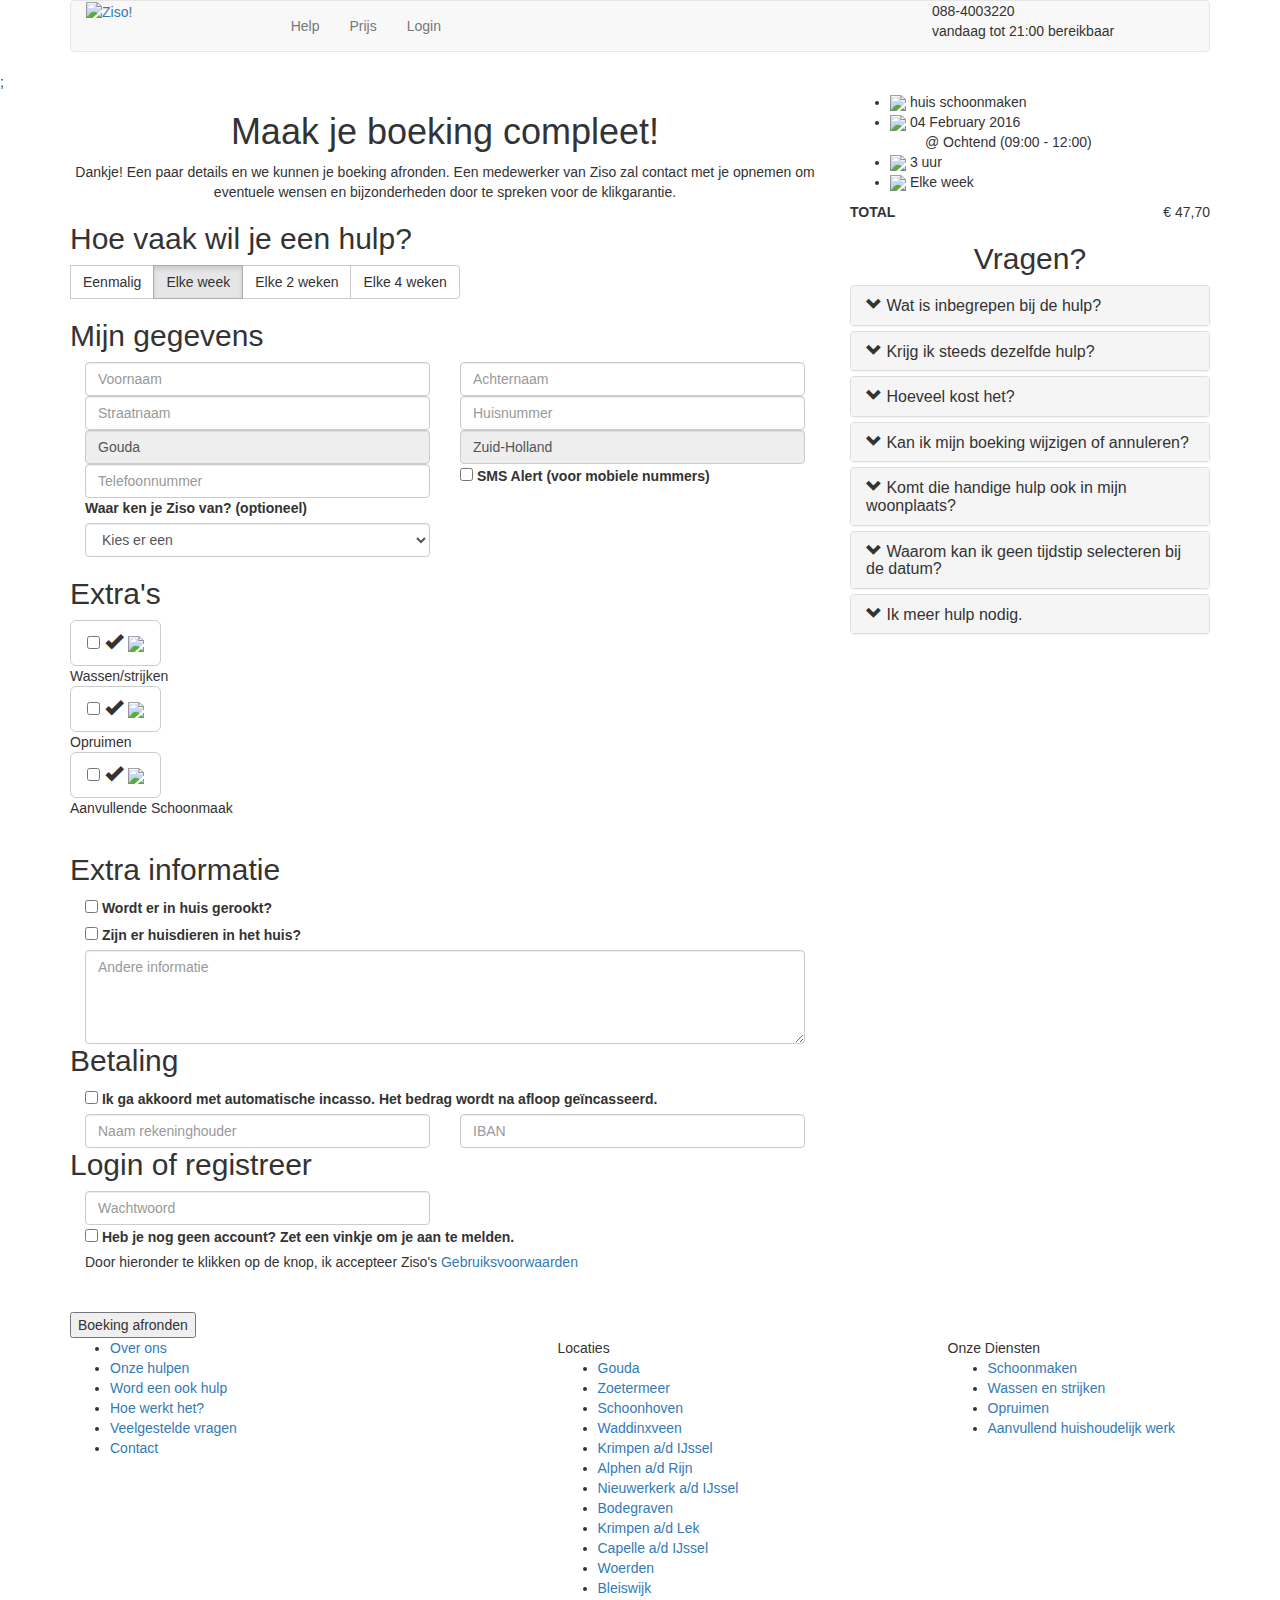
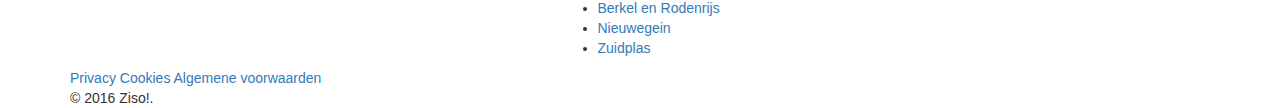
==== finalize-booking.html @ 5f6be1ed "Verschillende aanpassingen" ====
<!DOCTYPE html>
<html lang="en">
<head>
    <meta charset="utf-8">
    <meta name="viewport" content="width=device-width, initial-scale=1">
    <title>Finalize Booking - Ziso!</title>
    <link media="all" type="text/css" rel="stylesheet" href="https://maxcdn.bootstrapcdn.com/bootstrap/3.3.5/css/bootstrap.min.css">

    <link media="all" type="text/css" rel="stylesheet" href="https://fonts.googleapis.com/css?family=Raleway:400,900,800,700,600,500,300">

    <link media="all" type="text/css" rel="stylesheet" href="https://fonts.googleapis.com/css?family=Open+Sans:400,600,700">

    <link media="all" type="text/css" rel="stylesheet" href="http://www.ziso.nl/assets/css/style.css">

    <!--[if lt IE 9]>
    <script src="https://oss.maxcdn.com/html5shiv/3.7.2/html5shiv.min.js"></script>

    <script src="https://oss.maxcdn.com/respond/1.4.2/respond.min.js"></script>

    <![endif]-->
</head>

<body>
<div id="wrapper">
    <!--- Header -->
    <header>
        <div class="container">
            <nav class="navbar navbar-default">
                <div class="navbar-header">
                    <button type="button" class="navbar-toggle collapsed" data-toggle="collapse" data-target="#bs-example-navbar-collapse-1" aria-expanded="false"> <span class="sr-only">Toggle navigation</span> <span class="icon-bar"></span> <span class="icon-bar"></span> <span class="icon-bar"></span> </button>
                </div>
                <div class="col-lg-2 col-md-3 col-sm-12 col-xs-12 logo">
                    <a href="http://www.ziso.nl">
                        <img src="http://www.ziso.nl/assets/images/ziso-logo.png" title="Ziso!" alt="Ziso!">
                    </a>
                </div>
                <div class="collapse navbar-collapse" id="bs-example-navbar-collapse-1">
                    <div class="col-lg-7 col-md-6 col-sm-12 col-xs-12 text-center">
                        <ul class="nav navbar-nav main-nav">
                            <li><a href="http://www.ziso.nl/help">Help</a></li>
                            <li><a href="http://www.ziso.nl/prijs">Prijs</a></li>
                            <li><a href="http://www.ziso.nl/login">Login</a></li>
                        </ul>
                    </div>
                    <div class="col-lg-3  col-md-3 col-sm-12 col-xs-12 telephone pull-right">088-4003220<br>
                        <span>vandaag tot 21:00 bereikbaar</span></div>
                </div>
            </nav>
        </div>
    </header>
    <!--- /Header -->	    ;        <!--- Middle -->
    <div id="middle" class="inner-background2 ">
        <div class="container">
            <div class="row">
                <div class="col-md-8 col-sm-7 col-xs-12">
                    <div class="inner-container2">
                        <h1 class="heading04 text-center">Maak je boeking compleet!</h1>
                        <div class="clearfix"></div>
                        <p class="text-center mtp25">Dankje! Een paar details en we kunnen je boeking afronden. Een medewerker van Ziso zal contact met je opnemen om eventuele wensen en bijzonderheden door te spreken voor de klikgarantie.</p>
                        <form method="POST" action="http://www.ziso.nl/booking/11/complete-booking" accept-charset="UTF-8" role="form" id="finalizebooking" class="form-horizontal"><input name="_token" type="hidden" value="WGHtntm4rMjFeFOz50zA011spfkLRlcptiQmVdC5">
                            <div class="inner-table">
                                <div class="profile-row">
                                    <h2 class="heading05">Hoe vaak wil je een hulp?</h2>
                                    <div class="clearfix"></div>
                                    <div class="form-group" style="margin-left: 0px;">
                                        <div class="timing border-none">
                                            <div class="btn-group" data-toggle="buttons">
                                                <div class="clearfix"></div>

                                                <label class="btn btn-default"><input data-price="16.9" type="radio" id="q156" name="frequency" value="5" data-title="Eenmalig" /> Eenmalig</label>
                                                <label class="btn btn-default active"><input data-price="15.9" type="radio" id="q156" name="frequency" value="1" checked="checked" data-title="Elke week" /> Elke week</label>
                                                <label class="btn btn-default"><input data-price="15.9" type="radio" id="q157" name="frequency" value="2" data-title="Elke 2 weken" /> Elke 2 weken </label>
                                                <label class="btn btn-default"><input data-price="15.9" type="radio" id="q158" name="frequency" value="4" data-title="Elke 4 weken" /> Elke 4 weken </label>
                                            </div>
                                        </div>
                                    </div>
                                </div>
                                <div class="profile-row">
                                    <h2 class="heading05">Mijn gegevens</h2>
                                    <div class="col-md-6 col-sm-12">
                                        <input class="form-control form-control-custome" placeholder="Voornaam" required="true" id="first_name" name="first_name" type="text" value="">
                                    </div>
                                    <div class="col-md-6 col-sm-12">
                                        <input class="form-control form-control-custome" placeholder="Achternaam" required="true" id="last_name" name="last_name" type="text" value="">
                                    </div>
                                    <div class="clearfix"></div>
                                    <div class="col-md-6 col-sm-12">
                                        <input class="form-control form-control-custome" placeholder="Straatnaam" required="true" id="addressline1" name="addressline1" type="text" value="">
                                    </div>
                                    <div class="col-md-6 col-sm-12">
                                        <input class="form-control form-control-custome" placeholder="Huisnummer" id="addressline2" required="required" name="addressline2" type="text" value="">
                                    </div>
                                    <div class="clearfix"></div>
                                    <div class="col-md-6 col-sm-12">
                                        <input class="form-control form-control-custome" placeholder="Utrecht" required="true" id="city" disabled="disabled" name="city" type="text" value="Gouda">
                                    </div>
                                    <div class="col-md-6 col-sm-12">
                                        <input class="form-control form-control-custome" placeholder="Staat" required="true" id="state" disabled="disabled" name="state" type="text" value="Zuid-Holland">
                                    </div>
                                    <div class="clearfix"></div>
                                    <div class="col-md-12 col-sm-12">
                                        <div class="row">
                                            <div class="col-sm-6">
                                                <input class="form-control form-control-custome" placeholder="Telefoonnummer" required="true" id="phonenumber" name="phonenumber" type="text" value="">
                                            </div>
                                            <div class="col-sm-6 finalizecheckbox mtp15">
                                                <input id="sms_alert" class="styled" name="sms_alert" type="checkbox" value="1"> <label for="sms_alert">SMS Alert (voor mobiele nummers)</label>
                                            </div>
                                        </div>
                                    </div>
                                    <div class="clearfix"></div>
                                    <div class="col-md-6 col-sm-12 mtp10">
                                        <label for="exampleInputEmail1"> Waar ken je Ziso van? (optioneel) </label>
                                        <select class="form-control  form-control-custome" required="true" id="how_hear_about_us" name="how_hear_about_us"><option value="Kies er een">Kies er een</option><option value="TV">TV</option><option value="Radio">Radio</option><option value="Facebook">Facebook</option><option value="Via via">Via via</option><option value="Zoekmachine (Google / Yahoo / Bing)">Zoekmachine (Google / Yahoo / Bing)</option></select>
                                    </div>
                                    <div class="clearfix"></div>
                                </div>
                                <div class="profile-row" style="padding-bottom:15px;">
                                    <h2 class="heading05">Extra's</h2>
                                    <div class="clearfix"></div>
                                    <div class="service-box-new">
                                        <div class="btn-group " data-toggle="buttons">
                                            <div class="service-box">
                                                <label class="btn btn-default btn-lg">
                                                    <input id="service_meta_2" data-title="Wassen/strijken" data-price="15.9" name="service_meta[]" type="checkbox" value="2">
                                                    <span aria-hidden="true" class="glyphicon glyphicon-ok icon-act"></span>
                                                    <span class="icon"><img src="http://www.ziso.nl/assets/images/b-icon1.png"></span>
                                                </label>
                                                <div class="service-box-caption">Wassen/strijken</div>
                                            </div>
                                            <div class="service-box">
                                                <label class="btn btn-default btn-lg">
                                                    <input id="service_meta_3" data-title="Opruimen" data-price="15.9" name="service_meta[]" type="checkbox" value="3">
                                                    <span aria-hidden="true" class="glyphicon glyphicon-ok icon-act"></span>
                                                    <span class="icon"><img src="http://www.ziso.nl/assets/images/b-icon2.png"></span>
                                                </label>
                                                <div class="service-box-caption">Opruimen</div>
                                            </div>
                                            <div class="service-box">
                                                <label class="btn btn-default btn-lg">
                                                    <input id="service_meta_4" data-title="Aanvullende Schoonmaak" data-price="15.9" name="service_meta[]" type="checkbox" value="4">
                                                    <span aria-hidden="true" class="glyphicon glyphicon-ok icon-act"></span>
                                                    <span class="icon"><img src="http://www.ziso.nl/assets/images/b-icon3.png"></span>
                                                </label>
                                                <div class="service-box-caption">Aanvullende Schoonmaak</div>
                                            </div>
                                        </div>
                                    </div>
                                </div>
                                <div class="profile-row" style="padding-bottom:15px;">
                                    <h2 class="heading05">Extra informatie</h2>
                                    <div class="clearfix"></div>
                                    <div class="col-sm-12 mtp5 finalizecheckbox">
                                        <input id="servicequestions_4" class="styled" name="servicequestions[]" type="checkbox" value="4"> <label for="servicequestions_4">Wordt er in huis gerookt?</label>
                                    </div>
                                    <div class="col-sm-12 mtp5 finalizecheckbox">
                                        <input id="servicequestions_5" class="styled" name="servicequestions[]" type="checkbox" value="5"> <label for="servicequestions_5">Zijn er huisdieren in het huis?</label>
                                    </div>
                                    <div class="col-md-12 col-sm-12 mtp25">
                                        <textarea class="form-control form-control-custome" placeholder="Andere informatie" id="other_information" name="other_information" cols="4" rows="4"></textarea>
                                    </div>
                                </div>
                                <div class="profile-row">
                                    <h2 class="heading05">Betaling</h2>
                                    <div class="clearfix"></div>
                                    <div class="col-sm-12 finalizecheckbox cleaffix">
                                        <input id="confirm_payment" class="styled" required="true" name="confirm_payment" type="checkbox" value="1"> <label for="confirm_payment">Ik ga akkoord met automatische incasso. Het bedrag wordt na afloop geïncasseerd.</label>
                                    </div>
                                    <div class="col-md-6 col-sm-12 col-xs-12 mtp10">
                                        <input class="form-control form-control-custome" placeholder="Naam rekeninghouder" required="true" id="account_holder" name="account_holder" type="text" value="">
                                    </div>
                                    <div class="col-md-6 col-sm-12 col-xs-12 mtp10">
                                        <input class="form-control form-control-custome" placeholder="IBAN" required="true" id="iban" name="iban" type="text" value="">
                                    </div>
                                </div>
                                <div class="profile-row">
                                    <h2 class="heading05">Login of registreer</h2>
                                    <div class="clearfix"></div>
                                    <div class="col-md-6 col-sm-12 col-xs-12">
                                        <input class="form-control form-control-custome" placeholder="Wachtwoord" required="true" id="password" name="password" type="password" value="">
                                    </div>
                                    <div class="col-sm-12 finalizecheckbox">
                                        <input id="newregister" class="styled" name="newregister" type="checkbox" value="1"> <label for="newregister">Heb je nog geen account? Zet een vinkje om je aan te melden.</label>
                                    </div>
                                </div>
                                <p class="text-center pull-left"><div class=" col-xs-12  terms-acpt ">Door hieronder te klikken op de knop, ik accepteer Ziso's <a target="_blank" href="http://www.ziso.nl/terms">Gebruiksvoorwaarden</a></div></p>
                            </div>
                            <div class="clearfix"></div>
                            <div class="clearfix">&nbsp;</div>
                            <div class="clearfix">&nbsp;</div>
                            <div class="orange-btn2">
                                <button type="submit">Boeking afronden</button>
                            </div>
                        </form>
                    </div>
                </div>
                <div class="col-md-4 col-sm-5 col-xs-12" id="sticker">
                    <div class="inner-container2 in-copad">
                        <div class="service-right">
                            <ul>
                                <li id="additional-items"><img src="http://www.ziso.nl/assets/images/icon-home.jpg"> huis schoonmaken
                                    <ul>
                                    </ul>
                                </li>
                                <li><img src="http://www.ziso.nl/assets/images/icon-calendar.jpg"> 04 February 2016 <br />&nbsp;&nbsp;&nbsp;&nbsp;&nbsp;&nbsp;&nbsp;&nbsp;&nbsp;@ Ochtend (09:00 - 12:00)</li>
                                <li><img src="http://www.ziso.nl/assets/images/icon-clock.jpg"> <span id='cleaninghours'>3</span> uur</li>
                                <li><img src="http://www.ziso.nl/assets/images/icon-repeat.jpg"> <span id="frequencytext">Elke week</span></li>
                            </ul>
                        </div>
                        <div class="liner mtp25 mbt25"></div>
                        <div class="row">
                            <div class="col-xs-6"><strong>TOTAL</strong></div>
                            <div class="col-xs-6 text-right total">&euro; <span id="totalamount">47,70</span></div>
                        </div>
                    </div>
                    <div class="inner-container2 acco-pad">
                        <h2 class="heading04 text-center">Vragen?</h2>
                        <div class="clearfix mtp15"></div>
                        <div class="panel-group" id="accordion" role="tablist" aria-multiselectable="true">
                            <div class="panel panel-default">
                                <div class="panel-heading" role="tab" id="headingOne">
                                    <h4 class="panel-title"> <a role="button" data-toggle="collapse" data-parent="#accordion" href="#collapseOne" aria-expanded="true" aria-controls="collapseOne"><span aria-hidden="true" class="glyphicon glyphicon-chevron-down icon"></span> Wat is inbegrepen bij de hulp? </a> </h4>
                                </div>
                                <div id="collapseOne" class="panel-collapse collapse" role="tabpanel" aria-labelledby="headingOne">
                                    <div class="panel-body">Onze hulpen kunnen heel veel voor jou doen. Bij je boeking kun je al aangeven of je wilt dat jouw hulp, naast schoonmaken, ook komt wassen, strijken en/of opruimen. Je maakt zelf met de hulp afspraken maken wat je wilt dat de hulp voor je doet. </div>
                                </div>
                            </div>
                            <div class="panel panel-default">
                                <div class="panel-heading" role="tab" id="headingTwo">
                                    <h4 class="panel-title"> <a class="collapsed" role="button" data-toggle="collapse" data-parent="#accordion" href="#collapseTwo" aria-expanded="false" aria-controls="collapseTwo"><span aria-hidden="true" class="glyphicon glyphicon-chevron-down icon"></span> Krijg ik steeds dezelfde hulp? </a> </h4>
                                </div>
                                <div id="collapseTwo" class="panel-collapse collapse" role="tabpanel" aria-labelledby="headingTwo">
                                    <div class="panel-body">
                                        Ja, Ziso gaat op zoek naar een vaste hulp die je niet meer kwijt wilt. Dat is onze persoonlijke klikgarantie. Heb je al een hulp, en wil je graag eens iemand anders die beter bij je past? Dan kun je ook vragen om een andere hulp.
                                    </div>
                                </div>
                            </div>
                            <div class="panel panel-default">
                                <div class="panel-heading" role="tab" id="headingThree">
                                    <h4 class="panel-title"> <a class="collapsed" role="button" data-toggle="collapse" data-parent="#accordion" href="#collapseThree" aria-expanded="false" aria-controls="collapseThree"><span aria-hidden="true" class="glyphicon glyphicon-chevron-down icon"></span> Hoeveel kost het? </a> </h4>
                                </div>
                                <div id="collapseThree" class="panel-collapse collapse" role="tabpanel" aria-labelledby="headingThree">
                                    <div class="panel-body">Een vaste hulp kost 15,90 euro per uur. Wanneer je eenmalig gebruik wilt maken van Ziso, kan dat natuurlijk ook, voor 16,90 euro per uur. </div>
                                </div>
                            </div>
                            <div class="panel panel-default">
                                <div class="panel-heading" role="tab" id="headingFour">
                                    <h4 class="panel-title"> <a class="collapsed" role="button" data-toggle="collapse" data-parent="#accordion" href="#collapseFour" aria-expanded="false" aria-controls="collapseThree"><span aria-hidden="true" class="glyphicon glyphicon-chevron-down icon"></span> Kan ik mijn boeking wijzigen of annuleren? </a> </h4>
                                </div>
                                <div id="collapseFour" class="panel-collapse collapse" role="tabpanel" aria-labelledby="headingFour">
                                    <div class="panel-body">
                                        Ja, je kunt tot 24 uur van tevoren je boeking kosteloos wijzigen of annuleren. Log dan in op Ziso, waar je je boekingen kunt inzien, om deze te wijzigen of te annuleren.
                                    </div>
                                </div>
                            </div>
                            <div class="panel panel-default">
                                <div class="panel-heading" role="tab" id="headingFive">
                                    <h4 class="panel-title"> <a class="collapsed" role="button" data-toggle="collapse" data-parent="#accordion" href="#collapseFive" aria-expanded="false" aria-controls="collapseThree"><span aria-hidden="true" class="glyphicon glyphicon-chevron-down icon"></span> Komt die handige hulp ook in mijn woonplaats? </a> </h4>
                                </div>
                                <div id="collapseFive" class="panel-collapse collapse" role="tabpanel" aria-labelledby="headingFive">
                                    <div class="panel-body">
                                        Woon je in het gebied tussen Gouda, Zoetermeer, Rotterdam en Utrecht, dan heb je geluk! Je vindt hier een lijst van alle woonplaatsen. Mocht je buiten dit gebied wonen, kun je wel je woonplaats of postcode achterlaten, zodat we je kunnen informeren zodra Ziso ook bij jou komt
                                    </div>
                                </div>
                            </div>
                            <div class="panel panel-default">
                                <div class="panel-heading" role="tab" id="headingSix">
                                    <h4 class="panel-title"> <a class="collapsed" role="button" data-toggle="collapse" data-parent="#accordion" href="#collapseSix" aria-expanded="false" aria-controls="collapseThree"><span aria-hidden="true" class="glyphicon glyphicon-chevron-down icon"></span> Waarom kan ik geen tijdstip selecteren bij de datum? </a> </h4>
                                </div>
                                <div id="collapseSix" class="panel-collapse collapse" role="tabpanel" aria-labelledby="headingSix">
                                    <div class="panel-body">
                                        Wanneer je een specifiek tijdstip wenst, dat de hulp komt, kun je dit aangeven bij de extra wensen. Dan houden we daar rekening bij het vinden van de best passende hulp.
                                    </div>
                                </div>
                            </div>
                            <div class="panel panel-default">
                                <div class="panel-heading" role="tab" id="headingSeven">
                                    <h4 class="panel-title"> <a class="collapsed" role="button" data-toggle="collapse" data-parent="#accordion" href="#collapseSeven" aria-expanded="false" aria-controls="collapseThree"><span aria-hidden="true" class="glyphicon glyphicon-chevron-down icon"></span> Ik meer hulp nodig. </a> </h4>
                                </div>
                                <div id="collapseSeven" class="panel-collapse collapse" role="tabpanel" aria-labelledby="headingSeven">
                                    <div class="panel-body"><a href="/help"> Ik meer hulp nodig. </a> </div>
                                </div>
                            </div>
                        </div>
                    </div>
                </div>
            </div>
        </div>
    </div>
    <!--- Footer -->
    <footer>
        <div class="container">
            <div class="row">
                <div class="col-sm-5 col-xs-12">
                    <div class="footer-nav footer-nav2">
                        <ul>
                            <li><a href="http://www.ziso.nl/over-ons">Over ons</a></li>
                            <li><a href="http://www.ziso.nl/onze-hulpen">Onze hulpen</a></li>
                            <li><a href="http://www.ziso.nl/word-een-hulp">Word een ook hulp</a></li>
                            <li><a href="http://www.ziso.nl/hoe-werkt-het">Hoe werkt het?</a></li>
                            <li><a href="http://www.ziso.nl/veelgestelde-vragen">Veelgestelde vragen</a></li>
                            <li><a href="http://www.ziso.nl/contact">Contact</a></li>
                        </ul>
                    </div>
                </div>
                <div class="col-sm-4 col-xs-12">
                    <div class="footer-nav">
                        <div class="footer-title">Locaties</div>
                        <ul>
                            <li><a href="#">Gouda</a></li>
                            <li><a href="#">Zoetermeer</a></li>
                            <li><a href="#">Schoonhoven</a></li>
                            <li><a href="#">Waddinxveen</a></li>
                            <li><a href="#">Krimpen a/d IJssel</a></li>
                            <li><a href="#">Alphen a/d Rijn</a></li>
                            <li><a href="#">Nieuwerkerk a/d IJssel</a></li>
                            <li><a href="#">Bodegraven</a></li>
                            <li><a href="#">Krimpen a/d Lek</a></li>
                            <li><a href="#">Capelle a/d IJssel</a></li>
                            <li><a href="#">Woerden</a></li>
                            <li><a href="#">Bleiswijk</a></li>
                            <li><a href="#">Berkel en Rodenrijs</a></li>
                            <li><a href="#">Nieuwegein</a></li>

                            <li><a href="#">Zuidplas</a></li>


                        </ul>
                    </div>
                </div>
                <div class="col-sm-3 col-xs-12">
                    <div class="footer-nav">
                        <div class="footer-title">Onze Diensten</div>
                        <ul>
                            <li><a href="/reguliere-schoonmaak">Schoonmaken</a></li>
                            <li><a href="http://www.ziso.nl/wassen-strijken">Wassen en strijken</a></li>
                            <li><a href="/opruimen">Opruimen</a></li>
                            <li><a href="/aanvullende-schoonmaak">Aanvullend huishoudelijk werk</a></li>
                        </ul>
                    </div>
                </div>
            </div>
            <div class="clearfix"></div>
            <div class="foooter-bottom">
                <div class="foooter-bottom-link"> <a href="http://www.ziso.nl/privacy">Privacy</a> <a href="http://www.ziso.nl/cookies">Cookies</a> <a href="http://www.ziso.nl/algemene-voorwaarden">Algemene voorwaarden </a> </div>
                <div class="copyright">&copy; 2016 Ziso!.</div>
            </div>
        </div>
    </footer>
    <!--- /Footer -->    </div>
<script src="https://ajax.googleapis.com/ajax/libs/jquery/1.11.3/jquery.min.js"></script>

<script src="https://maxcdn.bootstrapcdn.com/bootstrap/3.3.5/js/bootstrap.min.js"></script>

<script src="http://www.ziso.nl/assets/plugins/datepicker/js/bootstrap-datepicker.min.js"></script>

<script src="http://www.ziso.nl/assets/plugins/validation/validate.min.js"></script>

<script src="http://www.ziso.nl/assets/plugins/validation/additional_methods.min.js"></script>

<script src="http://www.ziso.nl/assets/plugins/sticky/jquery.sticky.js"></script>

<script src="http://www.ziso.nl/assets/js/finalizebooking.js"></script>

<script type="text/javascript">
    <!-- Google Analytics -->
    (function(i,s,o,g,r,a,m){i['GoogleAnalyticsObject']=r;i[r]=i[r]||function(){
                (i[r].q=i[r].q||[]).push(arguments)},i[r].l=1*new Date();a=s.createElement(o),
            m=s.getElementsByTagName(o)[0];a.async=1;a.src=g;m.parentNode.insertBefore(a,m)
    })(window,document,'script','//www.google-analytics.com/analytics.js','ga');

    ga('create', 'UA-39523238-1', 'auto');
    ga('send', 'pageview');
    <!-- End Google Analytics -->
</script>
</body>
</html>
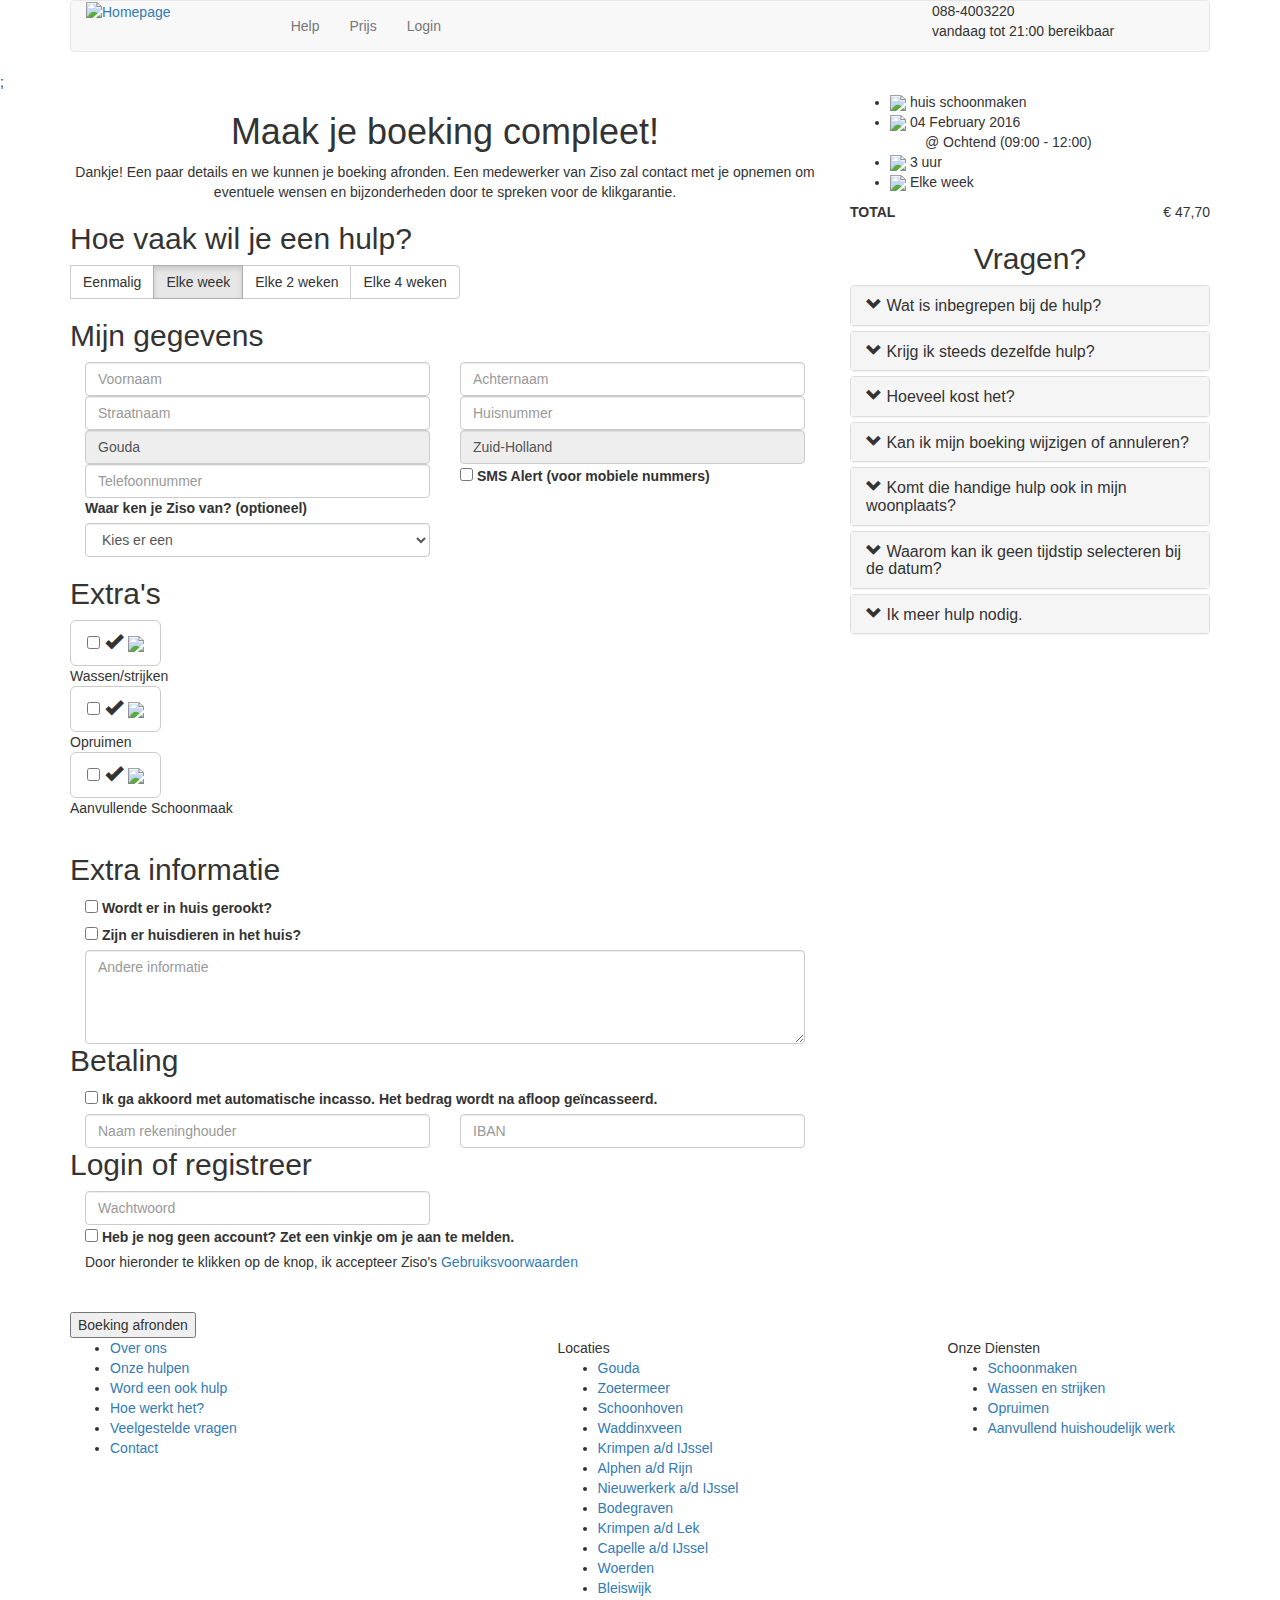
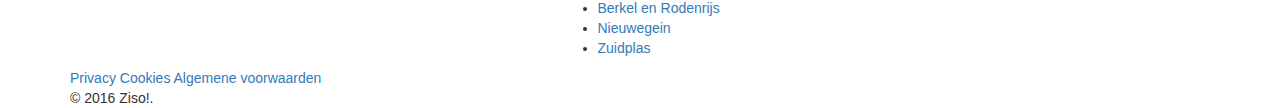
==== commit d7458026: "Logo alt image is homepage" ====
--- a/finalize-booking.html
+++ b/finalize-booking.html
@@ -32,7 +32,7 @@
                 </div>
                 <div class="col-lg-2 col-md-3 col-sm-12 col-xs-12 logo">
                     <a href="http://www.ziso.nl">
-                        <img src="http://www.ziso.nl/assets/images/ziso-logo.png" title="Ziso!" alt="Ziso!">
+                        <img src="http://www.ziso.nl/assets/images/ziso-logo.png" title="Homepage" alt="Homepage">
                     </a>
                 </div>
                 <div class="collapse navbar-collapse" id="bs-example-navbar-collapse-1">
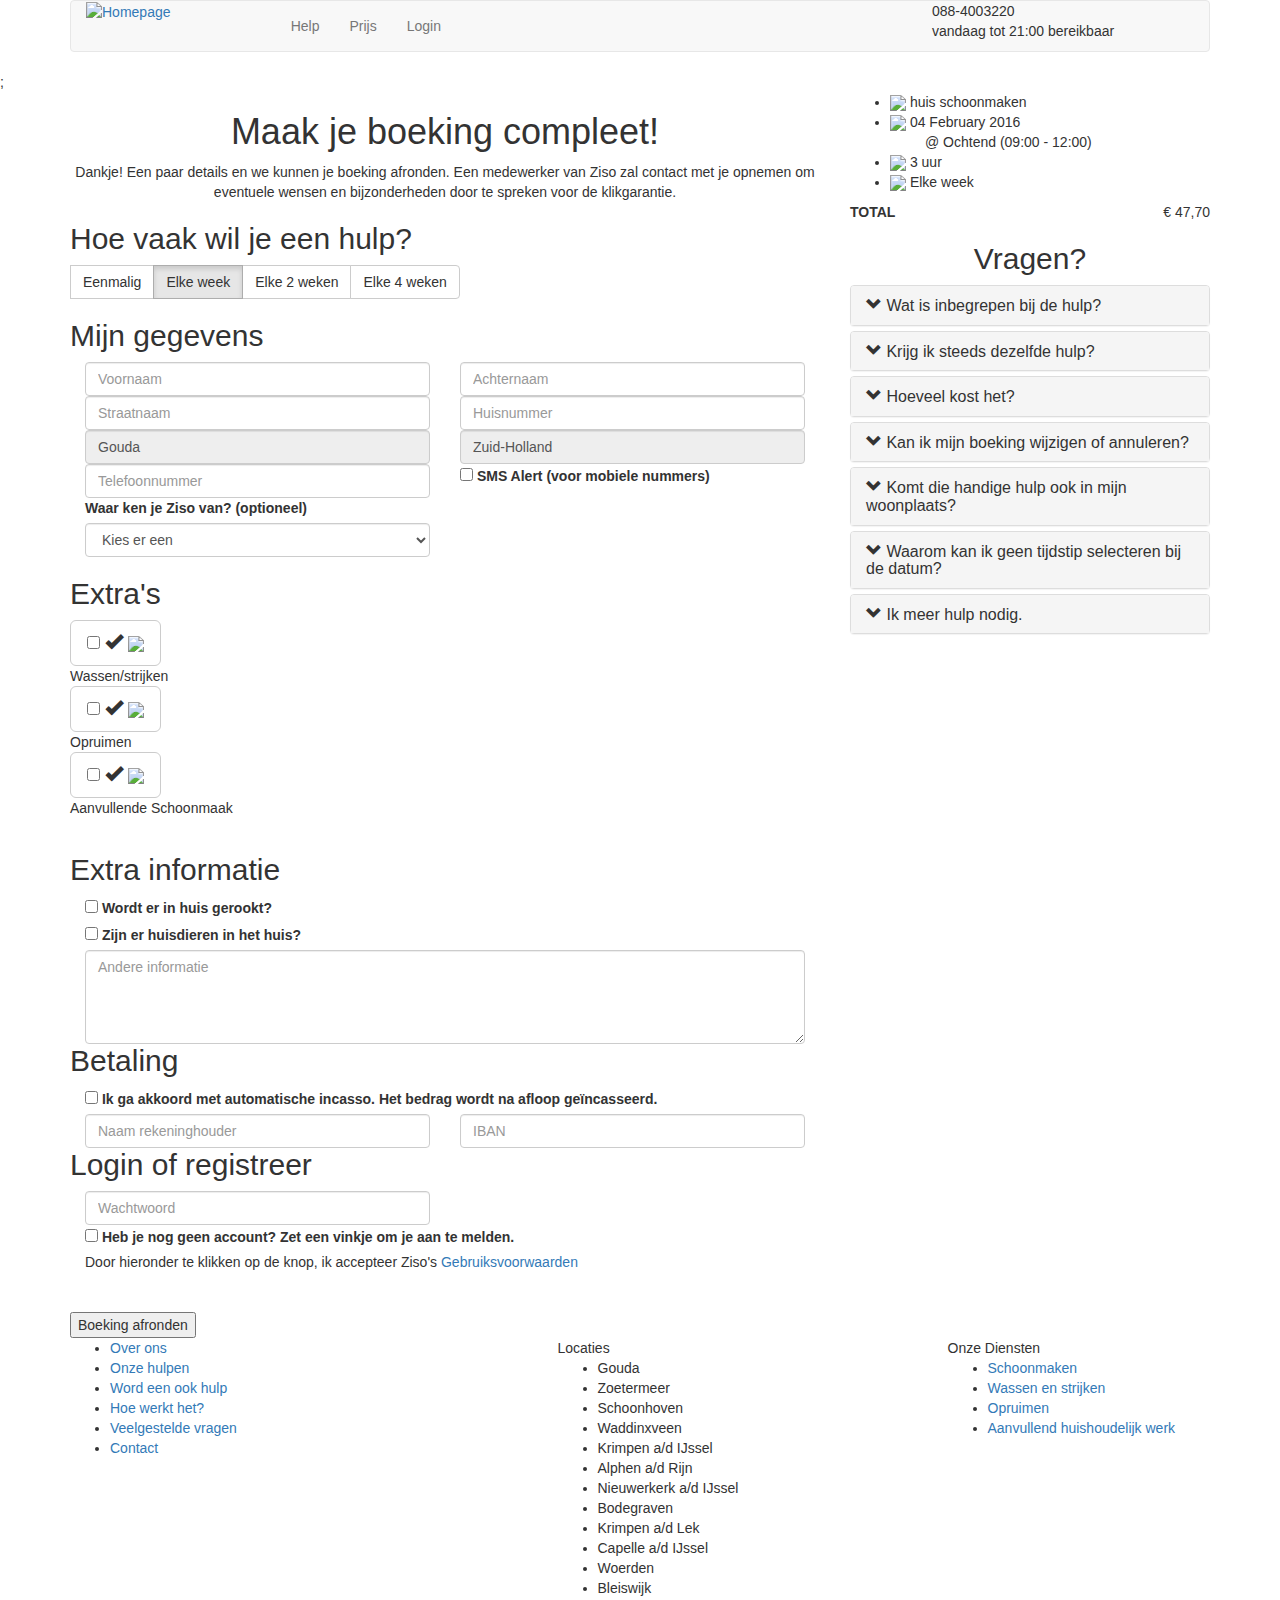
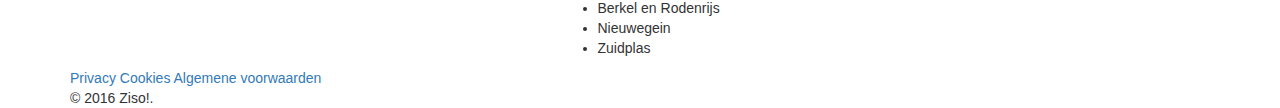
==== commit f9ffa0d2: "Haal onnodige a tags weg" ====
--- a/finalize-booking.html
+++ b/finalize-booking.html
@@ -308,22 +308,22 @@
                     <div class="footer-nav">
                         <div class="footer-title">Locaties</div>
                         <ul>
-                            <li><a href="#">Gouda</a></li>
-                            <li><a href="#">Zoetermeer</a></li>
-                            <li><a href="#">Schoonhoven</a></li>
-                            <li><a href="#">Waddinxveen</a></li>
-                            <li><a href="#">Krimpen a/d IJssel</a></li>
-                            <li><a href="#">Alphen a/d Rijn</a></li>
-                            <li><a href="#">Nieuwerkerk a/d IJssel</a></li>
-                            <li><a href="#">Bodegraven</a></li>
-                            <li><a href="#">Krimpen a/d Lek</a></li>
-                            <li><a href="#">Capelle a/d IJssel</a></li>
-                            <li><a href="#">Woerden</a></li>
-                            <li><a href="#">Bleiswijk</a></li>
-                            <li><a href="#">Berkel en Rodenrijs</a></li>
-                            <li><a href="#">Nieuwegein</a></li>
-
-                            <li><a href="#">Zuidplas</a></li>
+                            <li>Gouda</li>
+                            <li>Zoetermeer</li>
+                            <li>Schoonhoven</li>
+                            <li>Waddinxveen</li>
+                            <li>Krimpen a/d IJssel</li>
+                            <li>Alphen a/d Rijn</li>
+                            <li>Nieuwerkerk a/d IJssel</li>
+                            <li>Bodegraven</li>
+                            <li>Krimpen a/d Lek</li>
+                            <li>Capelle a/d IJssel</li>
+                            <li>Woerden</li>
+                            <li>Bleiswijk</li>
+                            <li>Berkel en Rodenrijs</li>
+                            <li>Nieuwegein</li>
+
+                            <li>Zuidplas</li>
 
 
                         </ul>
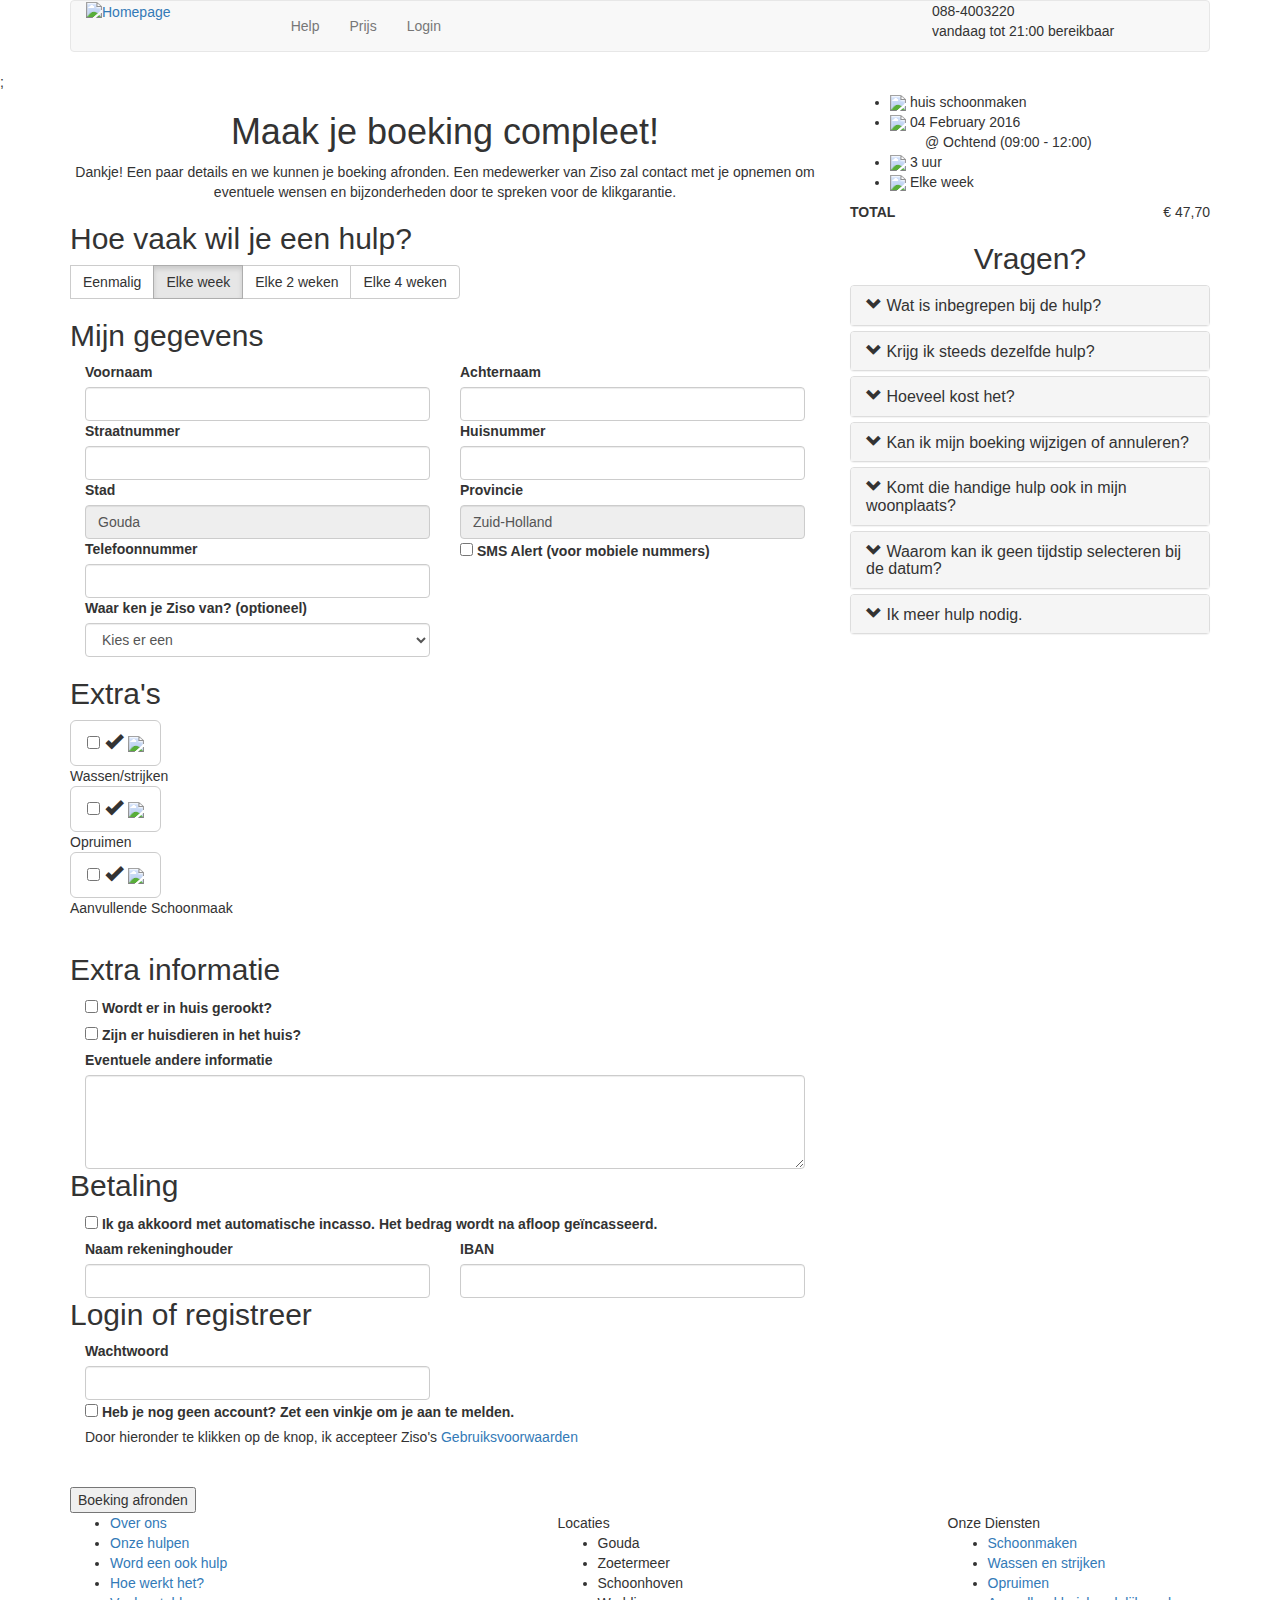
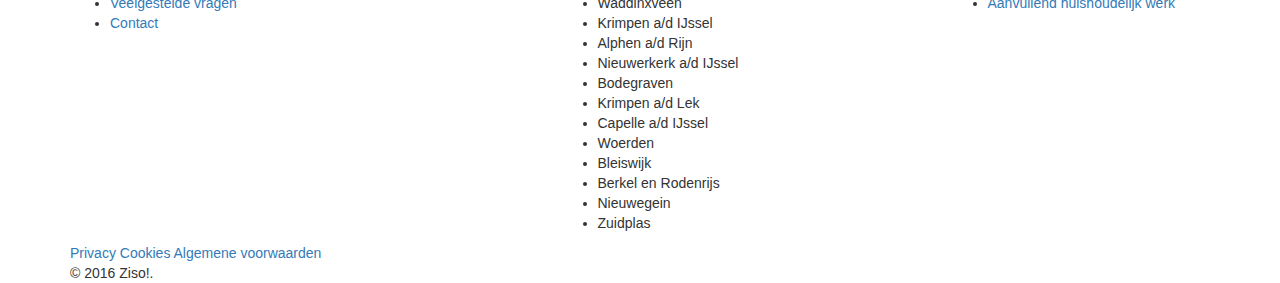
==== commit 156a5a13: "Changes styling and adds some labels" ====
--- a/finalize-booking.html
+++ b/finalize-booking.html
@@ -12,6 +12,8 @@
     <link media="all" type="text/css" rel="stylesheet" href="https://fonts.googleapis.com/css?family=Open+Sans:400,600,700">
 
     <link media="all" type="text/css" rel="stylesheet" href="http://www.ziso.nl/assets/css/style.css">
+    <link media="all" type="text/css" rel="stylesheet" href="style.css">
+
 
     <!--[if lt IE 9]>
     <script src="https://oss.maxcdn.com/html5shiv/3.7.2/html5shiv.min.js"></script>
@@ -31,7 +33,7 @@
                     <button type="button" class="navbar-toggle collapsed" data-toggle="collapse" data-target="#bs-example-navbar-collapse-1" aria-expanded="false"> <span class="sr-only">Toggle navigation</span> <span class="icon-bar"></span> <span class="icon-bar"></span> <span class="icon-bar"></span> </button>
                 </div>
                 <div class="col-lg-2 col-md-3 col-sm-12 col-xs-12 logo">
-                    <a href="http://www.ziso.nl">
+                    <a href="home.html">
                         <img src="http://www.ziso.nl/assets/images/ziso-logo.png" title="Homepage" alt="Homepage">
                     </a>
                 </div>
@@ -39,7 +41,7 @@
                     <div class="col-lg-7 col-md-6 col-sm-12 col-xs-12 text-center">
                         <ul class="nav navbar-nav main-nav">
                             <li><a href="http://www.ziso.nl/help">Help</a></li>
-                            <li><a href="http://www.ziso.nl/prijs">Prijs</a></li>
+                            <li><a href="prijs.html">Prijs</a></li>
                             <li><a href="http://www.ziso.nl/login">Login</a></li>
                         </ul>
                     </div>
@@ -79,30 +81,37 @@
                                 <div class="profile-row">
                                     <h2 class="heading05">Mijn gegevens</h2>
                                     <div class="col-md-6 col-sm-12">
-                                        <input class="form-control form-control-custome" placeholder="Voornaam" required="true" id="first_name" name="first_name" type="text" value="">
-                                    </div>
-                                    <div class="col-md-6 col-sm-12">
-                                        <input class="form-control form-control-custome" placeholder="Achternaam" required="true" id="last_name" name="last_name" type="text" value="">
-                                    </div>
-                                    <div class="clearfix"></div>
-                                    <div class="col-md-6 col-sm-12">
-                                        <input class="form-control form-control-custome" placeholder="Straatnaam" required="true" id="addressline1" name="addressline1" type="text" value="">
-                                    </div>
-                                    <div class="col-md-6 col-sm-12">
-                                        <input class="form-control form-control-custome" placeholder="Huisnummer" id="addressline2" required="required" name="addressline2" type="text" value="">
-                                    </div>
-                                    <div class="clearfix"></div>
-                                    <div class="col-md-6 col-sm-12">
-                                        <input class="form-control form-control-custome" placeholder="Utrecht" required="true" id="city" disabled="disabled" name="city" type="text" value="Gouda">
-                                    </div>
-                                    <div class="col-md-6 col-sm-12">
-                                        <input class="form-control form-control-custome" placeholder="Staat" required="true" id="state" disabled="disabled" name="state" type="text" value="Zuid-Holland">
+                                        <label for="first_name">Voornaam</label>
+                                        <input class="form-control form-control-custome" required="true" id="first_name" name="first_name" type="text" value="">
+                                    </div>
+                                    <div class="col-md-6 col-sm-12">
+                                        <label for="last_name">Achternaam</label>
+                                        <input class="form-control form-control-custome" required="true" id="last_name" name="last_name" type="text" value="">
+                                    </div>
+                                    <div class="clearfix"></div>
+                                    <div class="col-md-6 col-sm-12">
+                                        <label for="addressline1">Straatnummer</label>
+                                        <input class="form-control form-control-custome" required="true" id="addressline1" name="addressline1" type="text" value="">
+                                    </div>
+                                    <div class="col-md-6 col-sm-12">
+                                        <label for="addressline2">Huisnummer</label>
+                                        <input class="form-control form-control-custome" id="addressline2" required="required" name="addressline2" type="text" value="">
+                                    </div>
+                                    <div class="clearfix"></div>
+                                    <div class="col-md-6 col-sm-12">
+                                        <label for="city">Stad</label>
+                                        <input class="form-control form-control-custome" required="true" id="city" disabled="disabled" name="city" type="text" value="Gouda">
+                                    </div>
+                                    <div class="col-md-6 col-sm-12">
+                                        <label for="state">Provincie</label>
+                                        <input class="form-control form-control-custome" required="true" id="state" disabled="disabled" name="state" type="text" value="Zuid-Holland">
                                     </div>
                                     <div class="clearfix"></div>
                                     <div class="col-md-12 col-sm-12">
                                         <div class="row">
                                             <div class="col-sm-6">
-                                                <input class="form-control form-control-custome" placeholder="Telefoonnummer" required="true" id="phonenumber" name="phonenumber" type="text" value="">
+                                                <label for="phonenumber">Telefoonnummer</label>
+                                                <input class="form-control form-control-custome" required="true" id="phonenumber" name="phonenumber" type="text" value="">
                                             </div>
                                             <div class="col-sm-6 finalizecheckbox mtp15">
                                                 <input id="sms_alert" class="styled" name="sms_alert" type="checkbox" value="1"> <label for="sms_alert">SMS Alert (voor mobiele nummers)</label>
@@ -158,7 +167,8 @@
                                         <input id="servicequestions_5" class="styled" name="servicequestions[]" type="checkbox" value="5"> <label for="servicequestions_5">Zijn er huisdieren in het huis?</label>
                                     </div>
                                     <div class="col-md-12 col-sm-12 mtp25">
-                                        <textarea class="form-control form-control-custome" placeholder="Andere informatie" id="other_information" name="other_information" cols="4" rows="4"></textarea>
+                                        <label for="other-information">Eventuele andere informatie</label>
+                                        <textarea class="form-control form-control-custome" id="other_information" name="other_information" cols="4" rows="4"></textarea>
                                     </div>
                                 </div>
                                 <div class="profile-row">
@@ -168,17 +178,20 @@
                                         <input id="confirm_payment" class="styled" required="true" name="confirm_payment" type="checkbox" value="1"> <label for="confirm_payment">Ik ga akkoord met automatische incasso. Het bedrag wordt na afloop geïncasseerd.</label>
                                     </div>
                                     <div class="col-md-6 col-sm-12 col-xs-12 mtp10">
-                                        <input class="form-control form-control-custome" placeholder="Naam rekeninghouder" required="true" id="account_holder" name="account_holder" type="text" value="">
+                                        <label for="account-holder">Naam rekeninghouder</label>
+                                        <input class="form-control form-control-custome" required="true" id="account_holder" name="account_holder" type="text" value="">
                                     </div>
                                     <div class="col-md-6 col-sm-12 col-xs-12 mtp10">
-                                        <input class="form-control form-control-custome" placeholder="IBAN" required="true" id="iban" name="iban" type="text" value="">
+                                        <label for="iban">IBAN</label>
+                                        <input class="form-control form-control-custome" required="true" id="iban" name="iban" type="text" value="">
                                     </div>
                                 </div>
                                 <div class="profile-row">
                                     <h2 class="heading05">Login of registreer</h2>
                                     <div class="clearfix"></div>
                                     <div class="col-md-6 col-sm-12 col-xs-12">
-                                        <input class="form-control form-control-custome" placeholder="Wachtwoord" required="true" id="password" name="password" type="password" value="">
+                                        <label for="password">Wachtwoord</label>
+                                        <input class="form-control form-control-custome" required="true" id="password" name="password" type="password" value="">
                                     </div>
                                     <div class="col-sm-12 finalizecheckbox">
                                         <input id="newregister" class="styled" name="newregister" type="checkbox" value="1"> <label for="newregister">Heb je nog geen account? Zet een vinkje om je aan te melden.</label>
@@ -375,4 +388,4 @@
     <!-- End Google Analytics -->
 </script>
 </body>
-</html>+</html>
